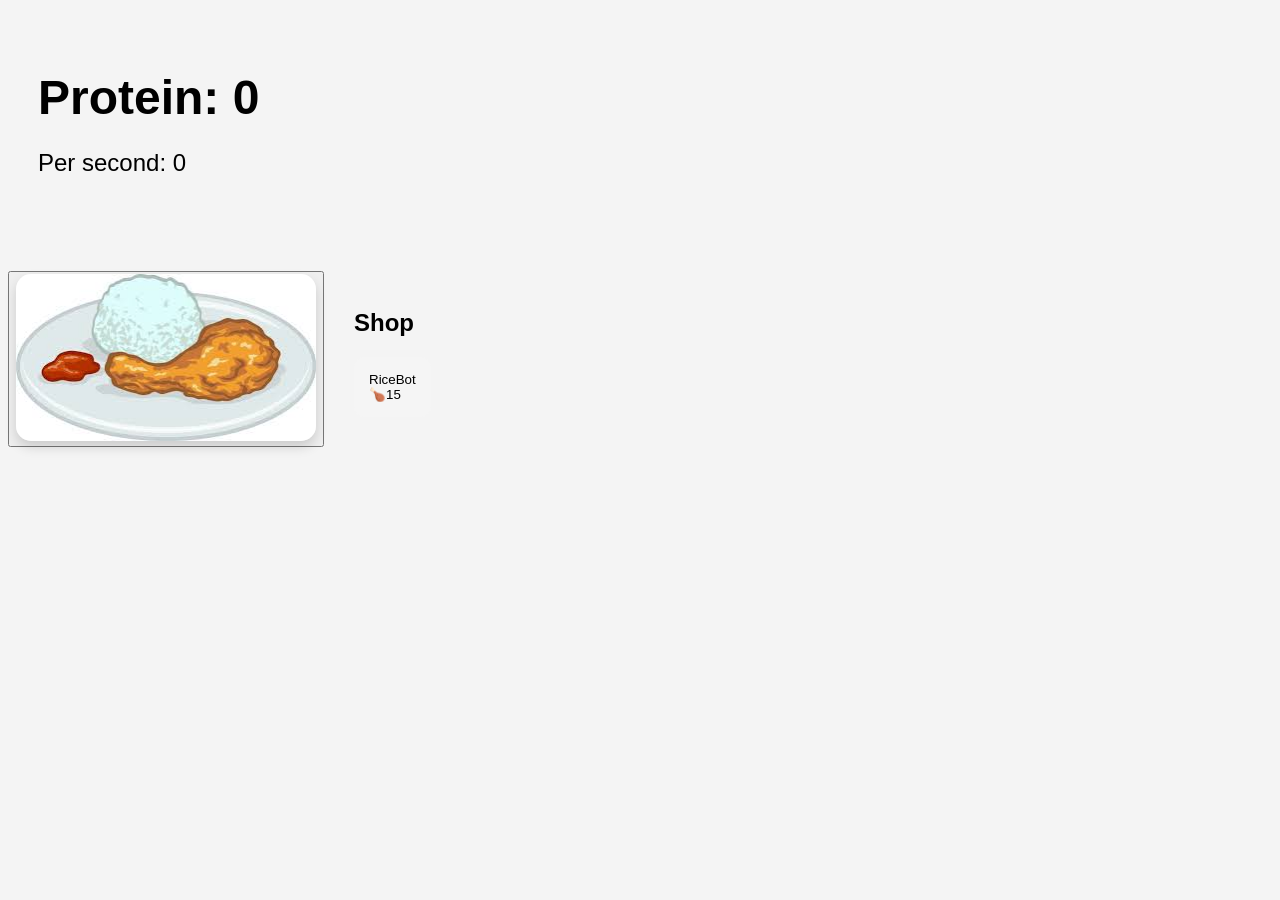
==== protein.html @ 0aefcdc9 "Add files via upload" ====
<!DOCTYPE html>
<html lang="en">
<head>
    <meta charset="UTF-8">
    <meta name="viewport" content="width=device-width, initial-scale=1.0">
    <title>ProteinSimulator</title>
    <link rel="stylesheet" href="protein.css">
</head>
<body>
    <div class="header">
    <h1 class="proteinAmount">Protein: <label id="proteinLabel">0</label></h1>
    <p class="proteinPerSecond">Per second: <label id="perSecondLabel">0</label> </p>
    </div>
    <div class="main">
    <button id="friedChickenBtn" class="foodBtns"><img src="chicken.jfif" class="chicken"></button>
    <div id="shop">
    <h2>Shop</h2>
    <button id="extraRiceBtn" class="botBtns">RiceBot<br> <label id="ricebotCost">🍗15</label></button>
    </div>
    <script src="protein.js" ></script>
</body>
</html>
---- protein.css ----
.header{
    text-align: left;
    padding: 30px;
}
.proteinPerSecond{
    font-size: 1.5em;
}
.header h1{
    font-size:48px;
    margin-bottom:10px;
}
.chicken{
    width:300px;
  cursor:pointer;
  border-radius:15px;
  box-shadow:0 6px 12px rgba(0,0,0,0.15);
  border: none;
  margin-left: 0;
}
.botBtns{
  width:100%;
    padding:15px;
    margin-bottom:12px;
    border:none;
    border-radius:10px;
    background:#f5f5f5;
    cursor:pointer;
    text-align:left;
    transition:0.15s;
}
.shop{
    width:260px;
    background:white;
    border-radius:12px;
    padding:20px;
    box-shadow:0 6px 15px rgba(0,0,0,0.15);
}

.shop h2{
    text-align:center;
    margin-bottom:20px;
}
.botBtns:hover{
    transform:scale(1.05);
  background:#f0f0f0;
}
body{
  font-family: Arial, sans-serif;
  background:#f4f4f4;
}
.game{
  display:flex;
    justify-content:space-between;
    align-items:flex-start;
    gap:120px;
    margin-top:40px;
}
.main{
  margin-top:40px;
  display:flex;
  justify-content:flex-start;
  align-items:center;
  gap:30px;
}
.foodBtns:active{
    transform: scale(0.97);
}
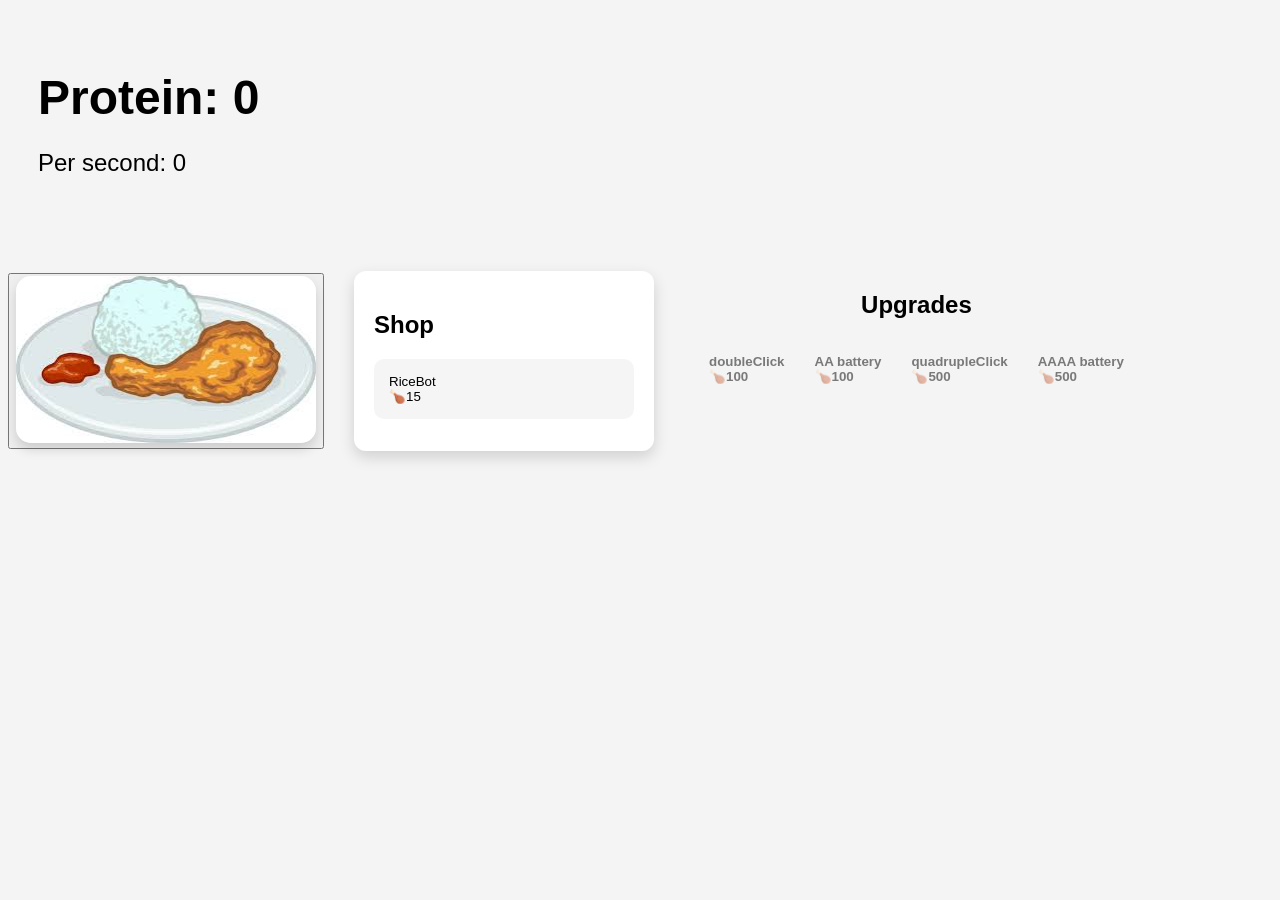
==== commit feb05edd: "Add files via upload" ====
--- a/protein.html
+++ b/protein.html
@@ -13,10 +13,22 @@
     </div>
     <div class="main">
     <button id="friedChickenBtn" class="foodBtns"><img src="chicken.jfif" class="chicken"></button>
-    <div id="shop">
-    <h2>Shop</h2>
-    <button id="extraRiceBtn" class="botBtns">RiceBot<br> <label id="ricebotCost">🍗15</label></button>
-    </div>
-    <script src="protein.js" ></script>
+    <div class="shopContainer">
+
+<div class="shop">
+<h2>Shop</h2>
+<button id="extraRiceBtn" class="botBtns">
+RiceBot <br>
+<label id="ricebotCost">🍗15</label>
+</button>
+</div>
+
+<div class="upgrades" id="upgradesContainer">
+<h2>Upgrades</h2>
+</div>
+
+    
+</div>
+<script src="protein.js" ></script>
 </body>
 </html>
--- a/protein.css
+++ b/protein.css
@@ -35,11 +35,29 @@
     padding:20px;
     box-shadow:0 6px 15px rgba(0,0,0,0.15);
 }
+.shopContainer{
+  display: flex;
+  gap: 40px;
+}
+.upgrades h2{
+  text-align: center;
+  margin-bottom: 20px;
+}
+.upgradeBtn{
+  padding: 15px;
+  border: none;
+  border-radius: 10px;
+   background:#f5f5f5;
+   cursor: pointer;
+   text-align: left;
+   transition: 0.15s;
+   font-weight: bold;
+}
+.upgradeBtn:hover{
+  transform: scale(1.05);
+  background:#f0f0f0;
+}
 
-.shop h2{
-    text-align:center;
-    margin-bottom:20px;
-}
 .botBtns:hover{
     transform:scale(1.05);
   background:#f0f0f0;
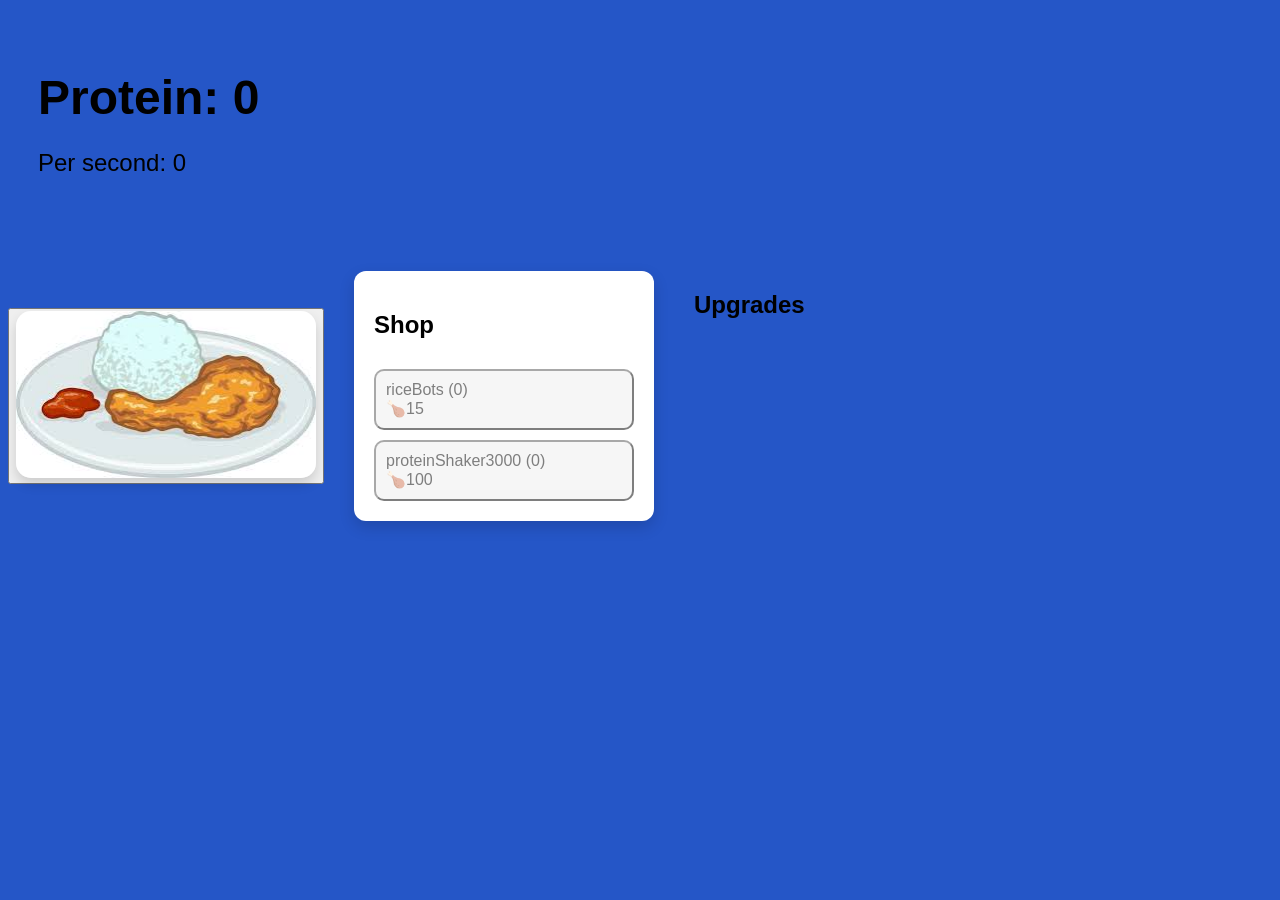
==== commit 22126ed5: "Add files via upload" ====
--- a/protein.html
+++ b/protein.html
@@ -15,12 +15,8 @@
     <button id="friedChickenBtn" class="foodBtns"><img src="chicken.jfif" class="chicken"></button>
     <div class="shopContainer">
 
-<div class="shop">
+<div class="shop" id="shopContainer">
 <h2>Shop</h2>
-<button id="extraRiceBtn" class="botBtns">
-RiceBot <br>
-<label id="ricebotCost">🍗15</label>
-</button>
 </div>
 
 <div class="upgrades" id="upgradesContainer">
--- a/protein.css
+++ b/protein.css
@@ -1,6 +1,11 @@
 .header{
     text-align: left;
     padding: 30px;
+}
+#shopContainer{
+  display: flex;
+  flex-direction: column;
+  gap: 10px;
 }
 .proteinPerSecond{
     font-size: 1.5em;
@@ -64,7 +69,15 @@
 }
 body{
   font-family: Arial, sans-serif;
-  background:#f4f4f4;
+   background-color: rgb(37, 86, 199);
+}
+.buildingBtn {
+    width: 100%;
+    padding: 10px;
+    font-size: 16px;
+    text-align: left;
+    border-radius: 10px;
+    cursor: pointer;
 }
 .game{
   display:flex;
